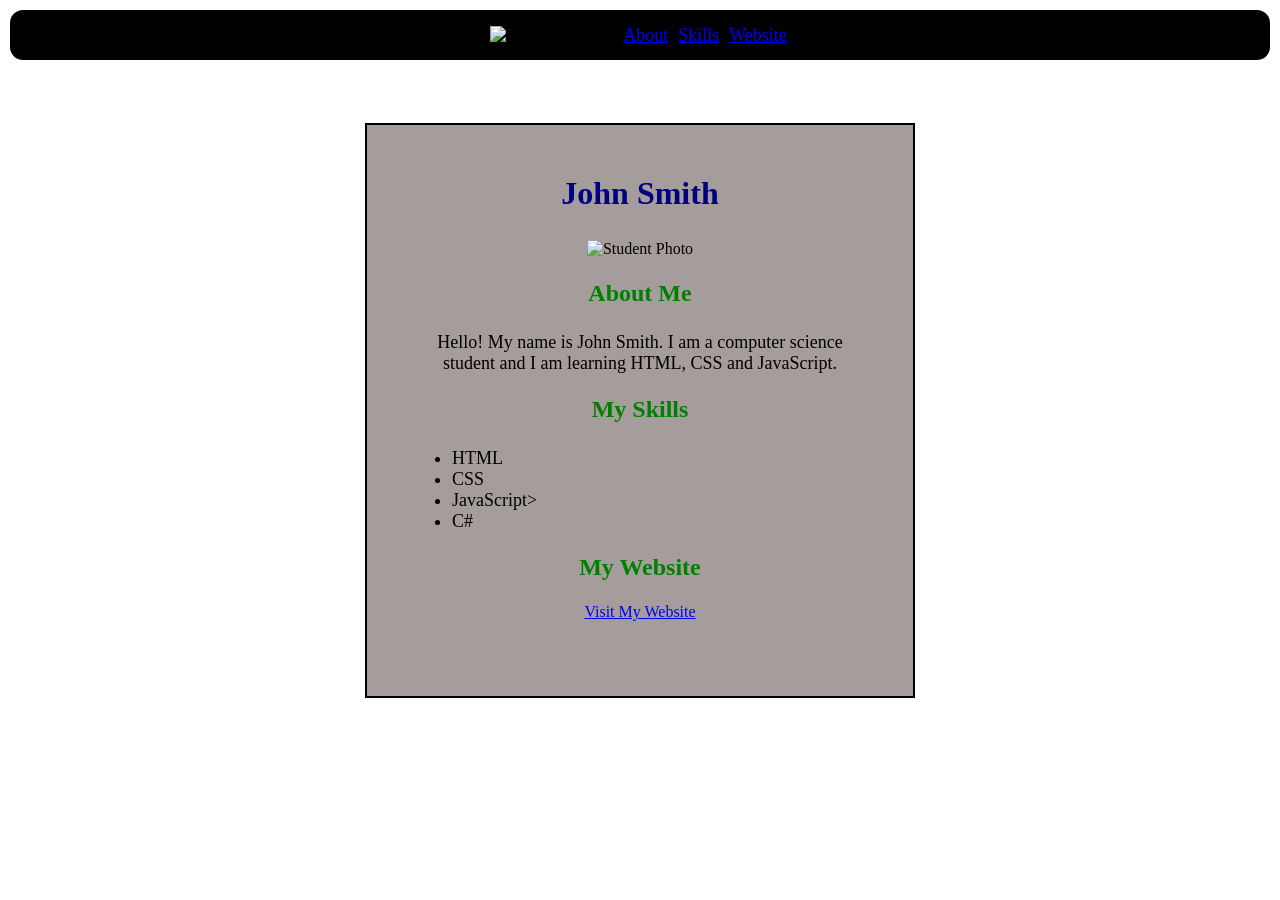
==== index.html @ 00d00fe0 "my portfolio" ====
<!DOCTYPE html>
<html lang="en">
<head>
    <meta charset="UTF-8">
    <meta name="viewport" content="width=device-width, initial-scale=1.0">
    <title>My Portfolio</title>
    <link rel="stylesheet" href="style.css">
</head>
<body>
    <header>
        <img src="logo.png" alt="Logo">
        <nav>
            <a href="#about">About</a>
            <a href="#skills">Skills</a>
            <a href="website.html">Website</a>
        </nav>
    </header>

    <div class="container">
        <h1>John Smith</h1>

        <img class="student-photo" src="student.jpg" alt="Student Photo">

         <h2 id="about">About Me</h2>
         
        <p>
            Hello! My name is John Smith. I am a computer science
            student and I am learning HTML, CSS and JavaScript.
        </p>

        <h2 id="skills">My Skills</h2>

        <ul>
            <li>HTML</li>
            <li>CSS</li>
            <li>JavaScript>
            <li>C#</li>
        </ul>

        <h2>My Website</h2>

        <a href="website.html">Visit My Website</a>

    </div>
    
</body>
</html>
---- style.css ----
body {
    margin: 10px;
    font-family: "Times New Roman", serif;
}

header{
    height: 50px;
    background-color: black;
    align-items: center;
    display: flex;
    border-radius: 13px;
    justify-content: center;
    gap: 50px;
}

header img {
    width: 80px;
}

nav a {
    font-size: 18px;
    margin: 3px;
}

.container {
    width: 550px;
    height: 575px;
    background-color: #a59c9c;
    border: 2px solid black;
    margin: 63px auto;
    text-align: center;
    box-sizing: border-box;
    padding: 45px;
}

h1 {
    color: #000080;
    margin: 5px 0 28px;
}

h2 {
    color: green;
    margin: 22px 0;
}

.student-photo {
    width: 135px;
    height: 25px;
}

p {
    font-size: 18px;
    margin-top: 25px;
}

ul {
    text-align: left;
    font-size: 18px;
    margin-top: 25px;
}
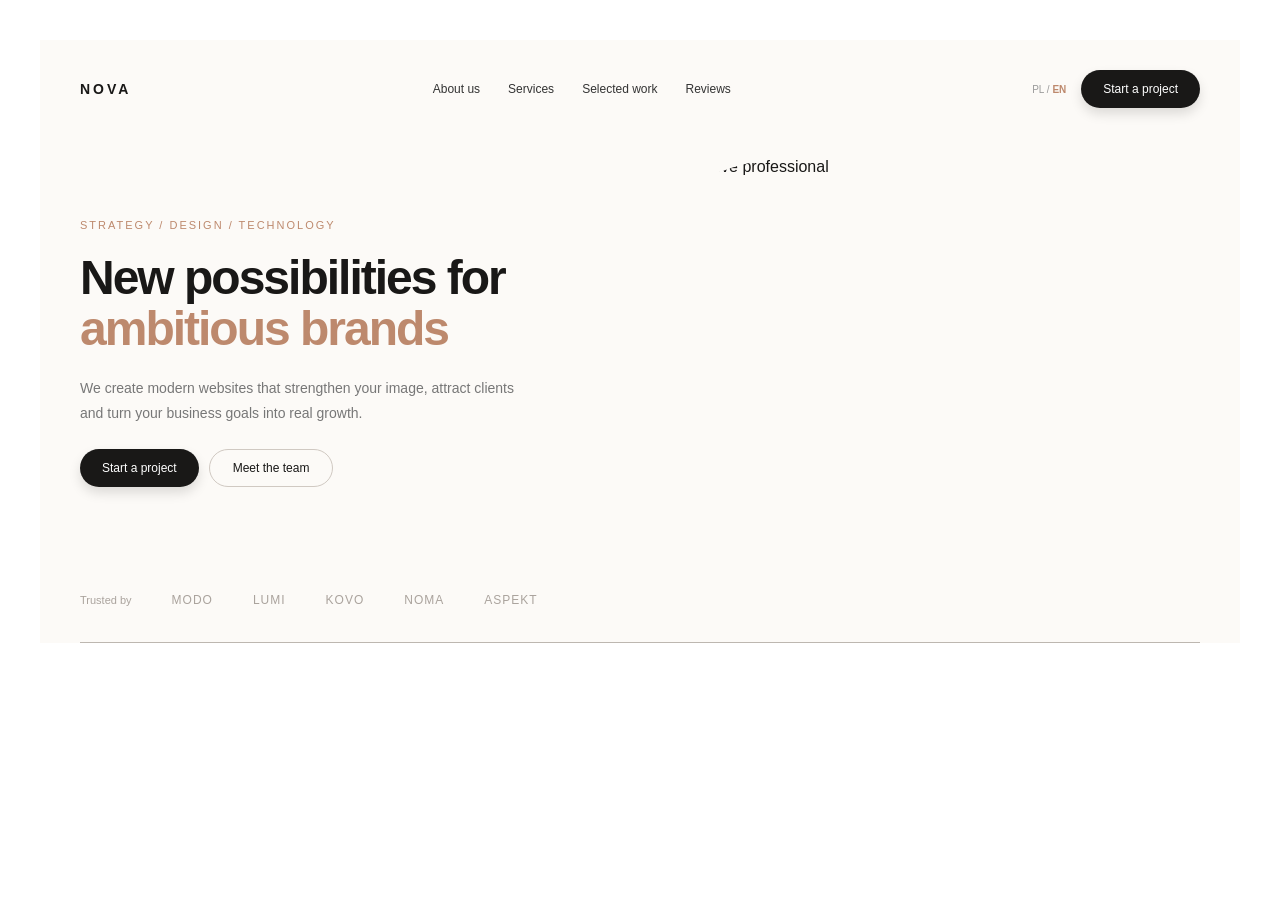
==== commit 70e5d37a: "navhero" ====
--- a/index.html
+++ b/index.html
@@ -1,47 +1,62 @@
+
 <!DOCTYPE html>
 <html lang="en">
 <head>
     <meta charset="UTF-8">
     <meta name="viewport" content="width=device-width, initial-scale=1.0">
-    <title>My Portfolio</title>
+    <title>Nova - Creative Agency</title>
     <link rel="stylesheet" href="style.css">
 </head>
 <body>
-    <header>
-        <img src="logo.png" alt="Logo">
-        <nav>
-            <a href="#about">About</a>
-            <a href="#skills">Skills</a>
-            <a href="website.html">Website</a>
+
+    <section class="hero">
+        <nav class="navbar">
+            <div class="logo">NOVA</div>
+
+            <div class="nav-links">
+                <a href="#">About us</a>
+                <a href="#">Services</a>
+                <a href="#">Selected work</a>
+                <a href="#">Reviews</a>
+            </div>
+
+            <div class="nav-right">
+                <span>PL / <b>EN</b></span>
+                <a href="#" class="nav-button">Start a project</a>
+            </div>
         </nav>
-    </header>
 
-    <div class="container">
-        <h1>John Smith</h1>
+        <div class="hero-content">
+            <div class="hero-text">
+                <p class="category">STRATEGY / DESIGN / TECHNOLOGY</p>
 
-        <img class="student-photo" src="student.jpg" alt="Student Photo">
+                <h1>New possibilities for <span>ambitious brands</span></h1>
 
-         <h2 id="about">About Me</h2>
-         
-        <p>
-            Hello! My name is John Smith. I am a computer science
-            student and I am learning HTML, CSS and JavaScript.
-        </p>
+                <p class="description">
+                    We create modern websites that strengthen your image,
+                    attract clients and turn your business goals into real growth.
+                </p>
 
-        <h2 id="skills">My Skills</h2>
+                <div class="buttons">
+                    <a href="#" class="primary-button">Start a project</a>
+                    <a href="#" class="secondary-button">Meet the team</a>
+                </div>
+            </div>
 
-        <ul>
-            <li>HTML</li>
-            <li>CSS</li>
-            <li>JavaScript>
-            <li>C#</li>
-        </ul>
+            <div class="hero-image">
+                <img src="https://images.unsplash.com/photo-1519085360753-af0119f7cbe7?auto=format&fit=crop&w=1000&q=85" alt="Creative professional">
+            </div>
+        </div>
 
-        <h2>My Website</h2>
+        <div class="trusted">
+            <span>Trusted by</span>
+            <span>MODO</span>
+            <span>LUMI</span>
+            <span>KOVO</span>
+            <span>NOMA</span>
+            <span>ASPEKT</span>
+        </div>
+    </section>
 
-        <a href="website.html">Visit My Website</a>
-
-    </div>
-    
 </body>
 </html>
--- a/style.css
+++ b/style.css
@@ -1,61 +1,219 @@
+
+* {
+    margin: 0;
+    padding: 0;
+    box-sizing: border-box;
+}
+
 body {
-    margin: 10px;
-    font-family: "Times New Roman", serif;
-}
-
-header{
-    height: 50px;
-    background-color: black;
-    align-items: center;
-    display: flex;
-    border-radius: 13px;
-    justify-content: center;
-    gap: 50px;
-}
-
-header img {
-    width: 80px;
-}
-
-nav a {
-    font-size: 18px;
-    margin: 3px;
-}
-
-.container {
-    width: 550px;
-    height: 575px;
-    background-color: #a59c9c;
-    border: 2px solid black;
-    margin: 63px auto;
-    text-align: center;
-    box-sizing: border-box;
-    padding: 45px;
+    font-family: Arial, sans-serif;
+    background-color: #ffffff;
+    color: #191817;
+}
+
+.hero {
+    max-width: 1200px;
+    margin: 40px auto;
+    padding: 20px 40px 0;
+    background-color: #fcfaf7;
+}
+
+.navbar {
+    display: flex;
+    align-items: center;
+    justify-content: space-between;
+    padding: 10px 0 25px;
+}
+
+.logo {
+    font-size: 14px;
+    letter-spacing: 3px;
+    font-weight: bold;
+}
+
+.nav-links {
+    display: flex;
+    gap: 28px;
+}
+
+.nav-links a {
+    text-decoration: none;
+    color: #333;
+    font-size: 12px;
+}
+
+.nav-right {
+    display: flex;
+    align-items: center;
+    gap: 15px;
+    font-size: 10px;
+    color: #999;
+}
+
+.nav-right b {
+    color: #bd896d;
+}
+
+.nav-button,
+.primary-button {
+    text-decoration: none;
+    background-color: #191817;
+    color: white;
+    border-radius: 25px;
+    padding: 12px 22px;
+    font-size: 12px;
+    box-shadow: 0 6px 12px #00000020;
+}
+
+.hero-content {
+    display: flex;
+    align-items: center;
+    justify-content: space-between;
+    gap: 30px;
+    min-height: 440px;
+}
+
+.hero-text {
+    width: 48%;
+}
+
+.category {
+    color: #bd896d;
+    font-size: 11px;
+    letter-spacing: 2px;
+    margin-bottom: 22px;
 }
 
 h1 {
-    color: #000080;
-    margin: 5px 0 28px;
-}
-
-h2 {
-    color: green;
-    margin: 22px 0;
-}
-
-.student-photo {
-    width: 135px;
-    height: 25px;
-}
-
-p {
-    font-size: 18px;
-    margin-top: 25px;
-}
-
-ul {
-    text-align: left;
-    font-size: 18px;
-    margin-top: 25px;
-}
-
+    font-size: 48px;
+    line-height: 1.05;
+    letter-spacing: -2px;
+    margin-bottom: 22px;
+}
+
+h1 span {
+    display: block;
+    color: #bd896d;
+}
+
+.description {
+    color: #777;
+    font-size: 14px;
+    line-height: 1.8;
+    max-width: 440px;
+    margin-bottom: 22px;
+}
+
+.buttons {
+    display: flex;
+    align-items: center;
+    gap: 10px;
+}
+
+.primary-button {
+    display: inline-block;
+}
+
+.secondary-button {
+    text-decoration: none;
+    color: #191817;
+    border: 1px solid #d0c9c2;
+    border-radius: 25px;
+    padding: 11px 23px;
+    font-size: 12px;
+}
+
+.hero-image {
+    width: 48%;
+    height: 390px;
+    overflow: hidden;
+    border-radius: 25% 40% 45% 35% / 20% 25% 35% 40%;
+}
+
+.hero-image img {
+    width: 100%;
+    height: 100%;
+    object-fit: cover;
+}
+
+.trusted {
+    display: flex;
+    align-items: center;
+    gap: 40px;
+    border-bottom: 1px solid #bdb7b0;
+    padding: 20px 0 35px;
+    color: #aaa39d;
+    font-size: 12px;
+    letter-spacing: 1px;
+}
+
+.trusted span:first-child {
+    font-size: 11px;
+    letter-spacing: 0;
+}
+
+@media (max-width: 768px) {
+    .hero {
+        margin: 15px;
+        padding: 20px;
+    }
+
+    .navbar {
+        flex-wrap: wrap;
+        gap: 20px;
+    }
+
+    .nav-links {
+        order: 3;
+        width: 100%;
+        justify-content: space-between;
+        gap: 10px;
+    }
+
+    .nav-right {
+        gap: 8px;
+    }
+
+    .hero-content {
+        flex-direction: column;
+        align-items: stretch;
+        padding-top: 35px;
+    }
+
+    .hero-text,
+    .hero-image {
+        width: 100%;
+    }
+
+    h1 {
+        font-size: 38px;
+    }
+
+    .hero-image {
+        height: 320px;
+    }
+
+    .trusted {
+        flex-wrap: wrap;
+        gap: 20px;
+        padding: 25px 0;
+    }
+}
+
+@media (max-width: 400px) {
+    h1 {
+        font-size: 32px;
+    }
+
+    .nav-links a {
+        font-size: 10px;
+    }
+
+    .nav-button {
+        padding: 10px 12px;
+    }
+
+    .hero-image {
+        height: 250px;
+    }
+}
